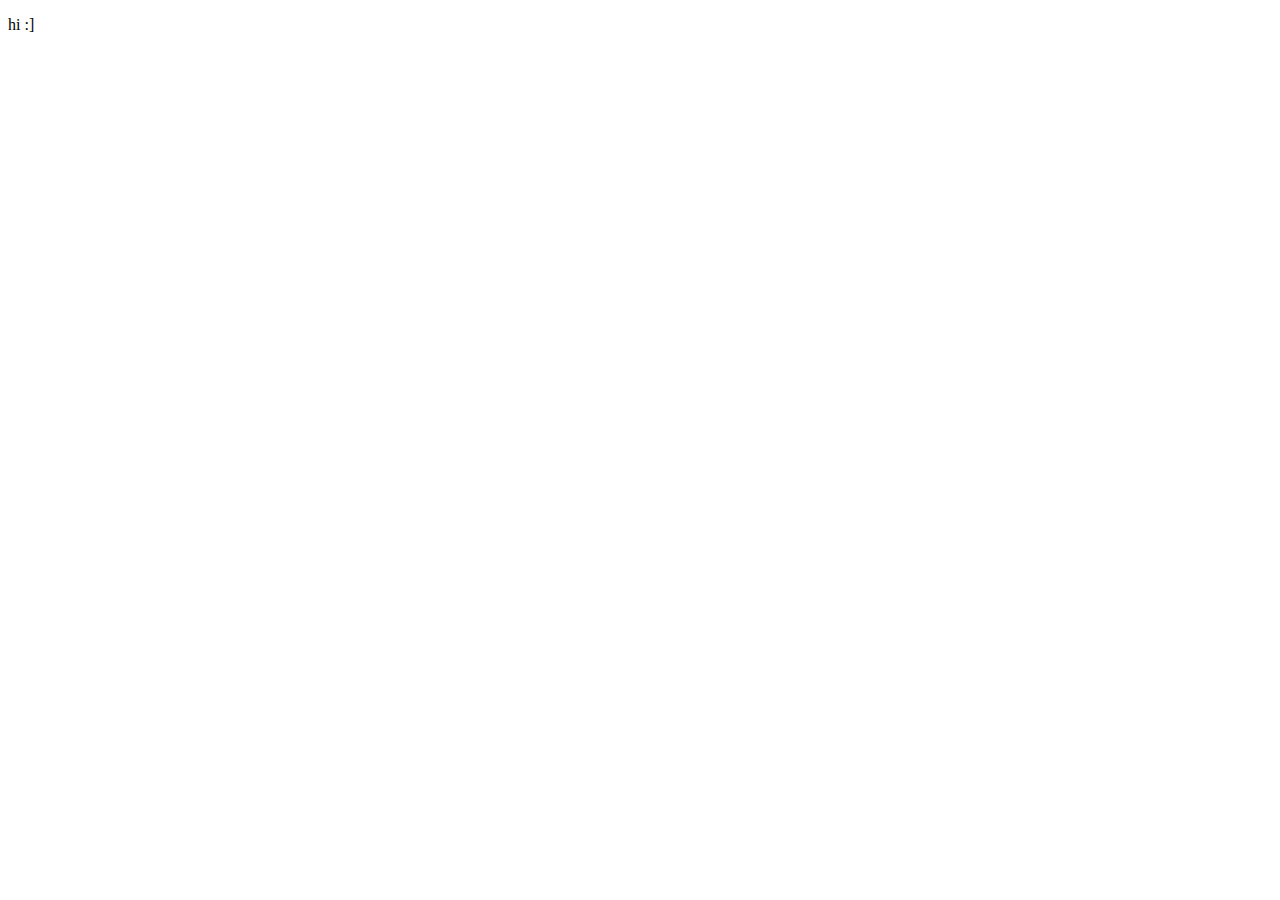
==== index.html @ c48e7170 "index and style sheet" ====
<!DOCTYPE html>
<html lang="en">
<head>
    <meta charset="UTF-8">
    <meta name="viewport" content="width=device-width, initial-scale=1.0">
    <title>merry xmas</title>
</head>
<body>
    <p>hi :]</p>
</body>
</html>
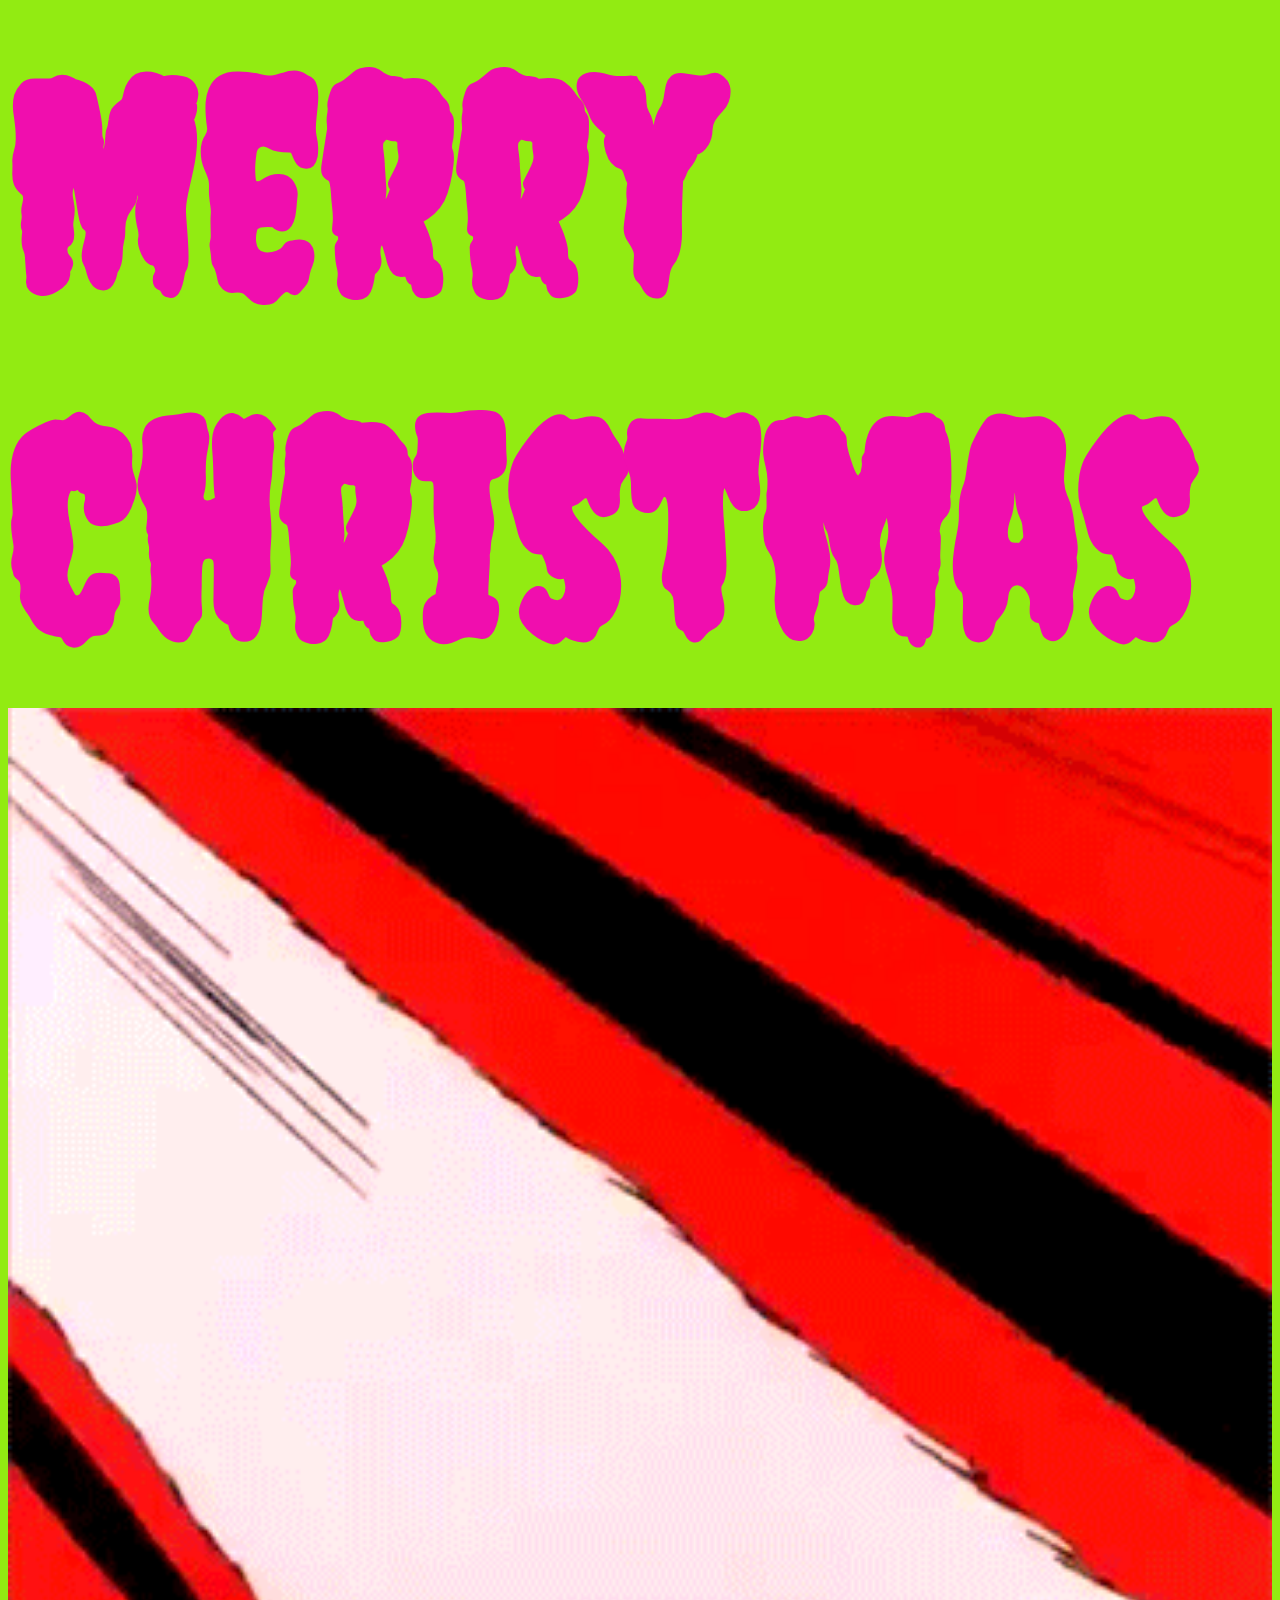
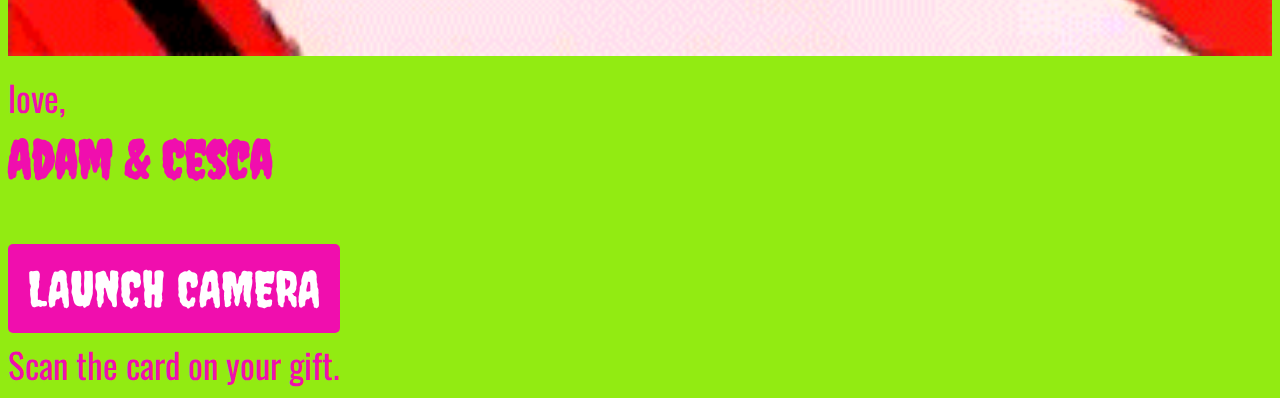
==== commit be62a38d: "done" ====
--- a/index.html
+++ b/index.html
@@ -3,9 +3,25 @@
 <head>
     <meta charset="UTF-8">
     <meta name="viewport" content="width=device-width, initial-scale=1.0">
+    <link href="https://fonts.googleapis.com/css2?family=Creepster&family=Oswald:wght@300&display=swap" rel="stylesheet">
+    <link rel="stylesheet" href="styles.css">
     <title>merry xmas</title>
 </head>
 <body>
-    <p>hi :]</p>
+
+    <h1>Merry Christmas</h1>
+    <img class="santa" src="assets/santa.gif" alt="santa">
+    <p>love,</p>
+    <h2>Adam & Cesca</h2>
+
+    <div class="btn-wrapper">
+        <a href="#">
+            <button>LAUNCH CAMERA</button>
+        </a>
+        <p>
+            Scan the card on your gift. 
+        </p>
+    </div>
+    
 </body>
 </html>--- a/styles.css
+++ b/styles.css
@@ -0,0 +1,42 @@
+/*
+
+font-family: 'Creepster', cursive;
+font-family: 'Oswald', sans-serif;
+
+*/
+
+body {
+    font-family: 'Oswald', sans-serif;
+    font-size: 35px;
+    background-color: #92EB12;
+    color: #f00eae;
+}
+
+h1, h2 {
+    font-family: 'Creepster', cursive;
+}
+
+h1 { 
+    margin: 10px 0px 10px 0px;
+    font-size: 23vw;
+}
+
+h2, p { margin: 5px 0px; }
+
+img.santa {
+    width: 100%;
+}
+
+.btn-wrapper {
+    padding-top: 50px;
+}
+
+button {
+    background-color: #f00eae;
+    border: none;
+    padding: 15px 20px;
+    color: #ffffff;
+    font-family: 'Creepster', cursive;
+    font-size: 50px;
+    border-radius: 5px;
+}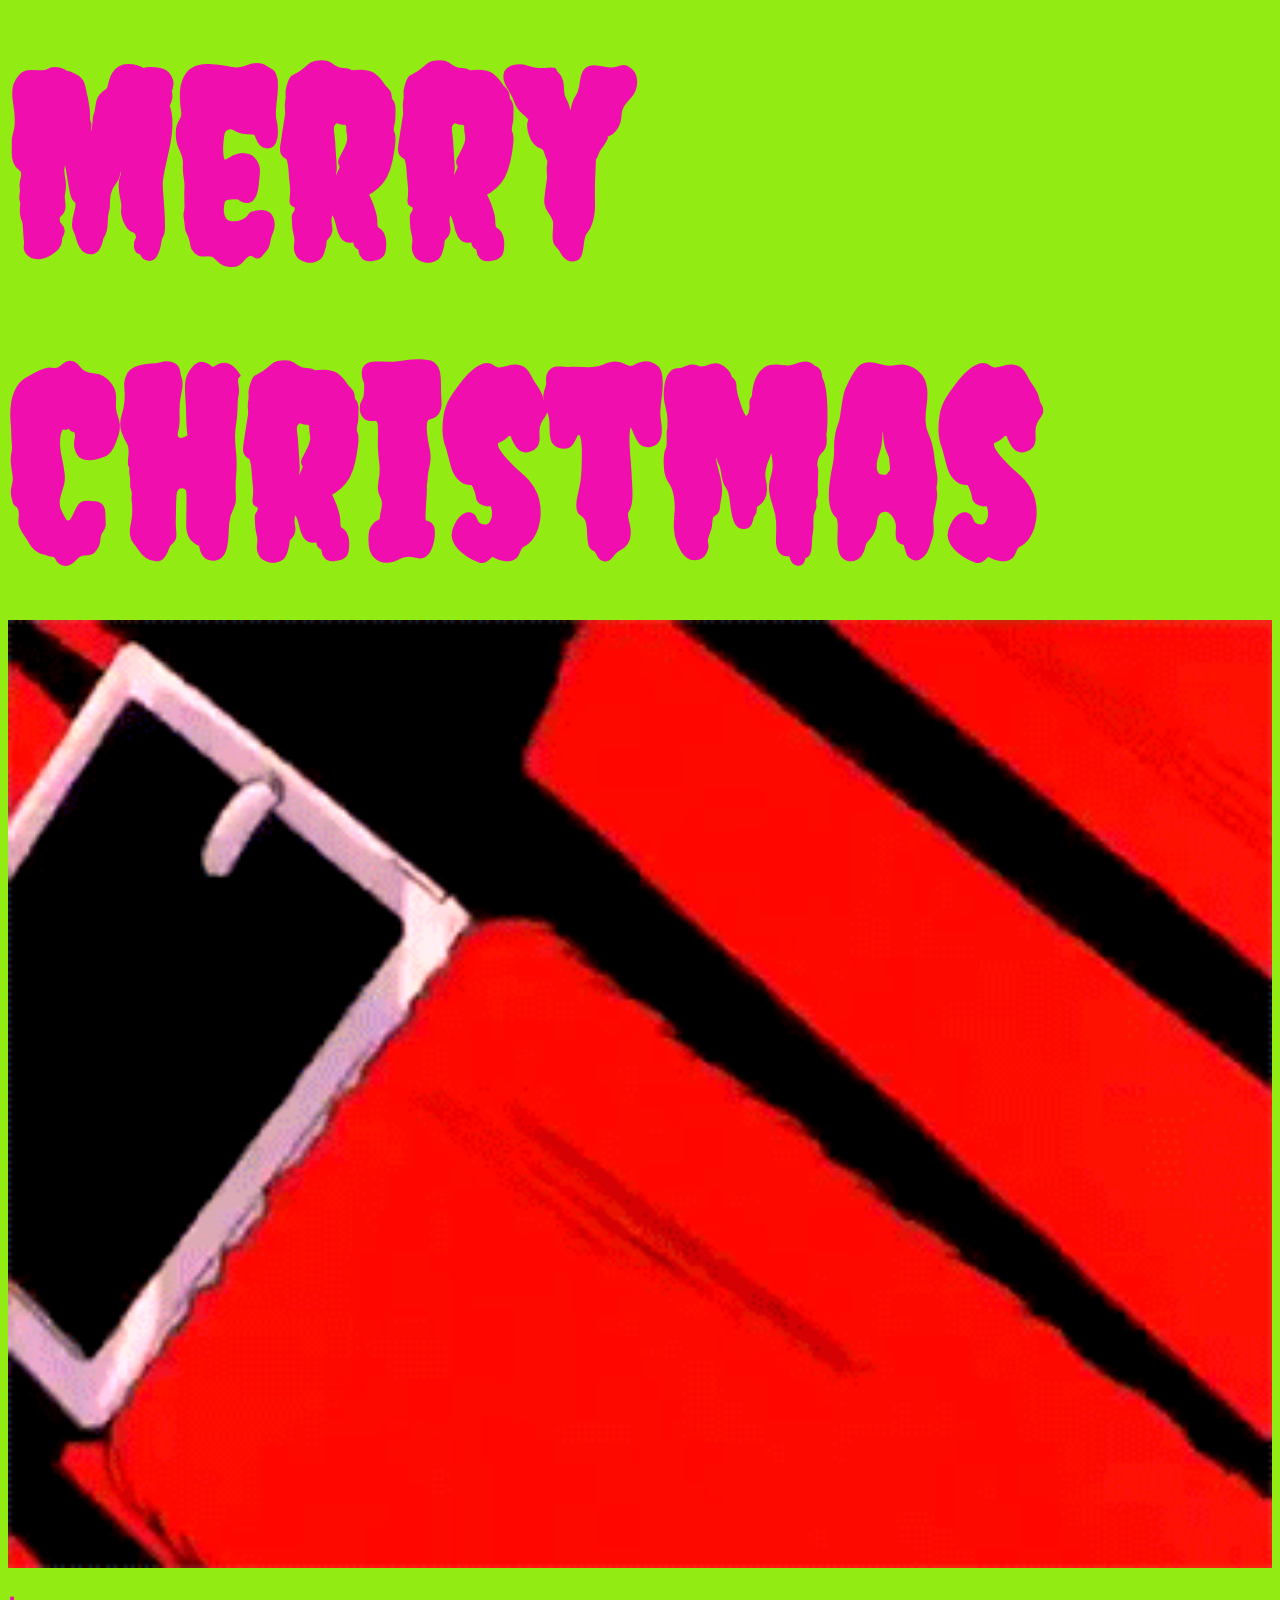
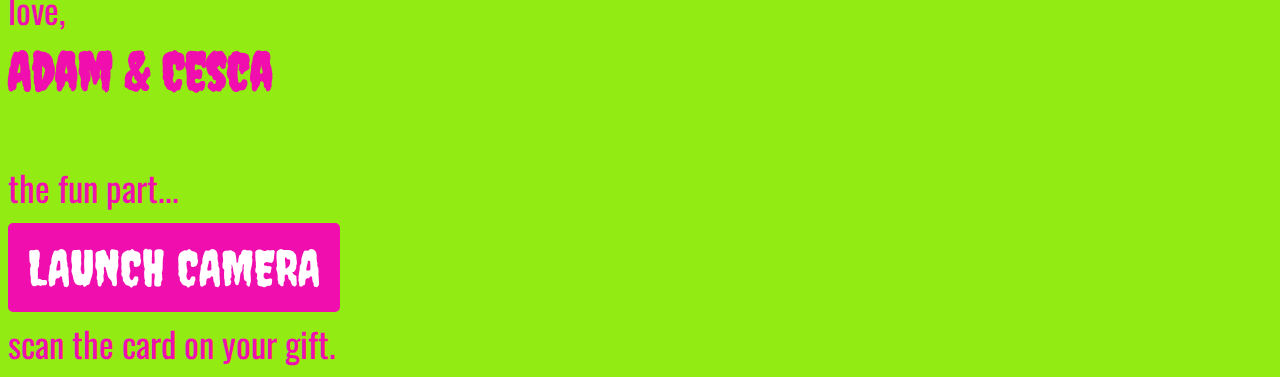
==== commit e716b00b: "reindeer ar model" ====
--- a/index.html
+++ b/index.html
@@ -15,11 +15,12 @@
     <h2>Adam & Cesca</h2>
 
     <div class="btn-wrapper">
-        <a href="#">
+        <p style="margin-bottom: 10px;">the fun part...</p>
+        <a href="/ar-display.html">
             <button>LAUNCH CAMERA</button>
         </a>
         <p>
-            Scan the card on your gift. 
+            scan the card on your gift. 
         </p>
     </div>
     
--- a/styles.css
+++ b/styles.css
@@ -18,7 +18,7 @@
 
 h1 { 
     margin: 10px 0px 10px 0px;
-    font-size: 23vw;
+    font-size: 20vw;
 }
 
 h2, p { margin: 5px 0px; }
